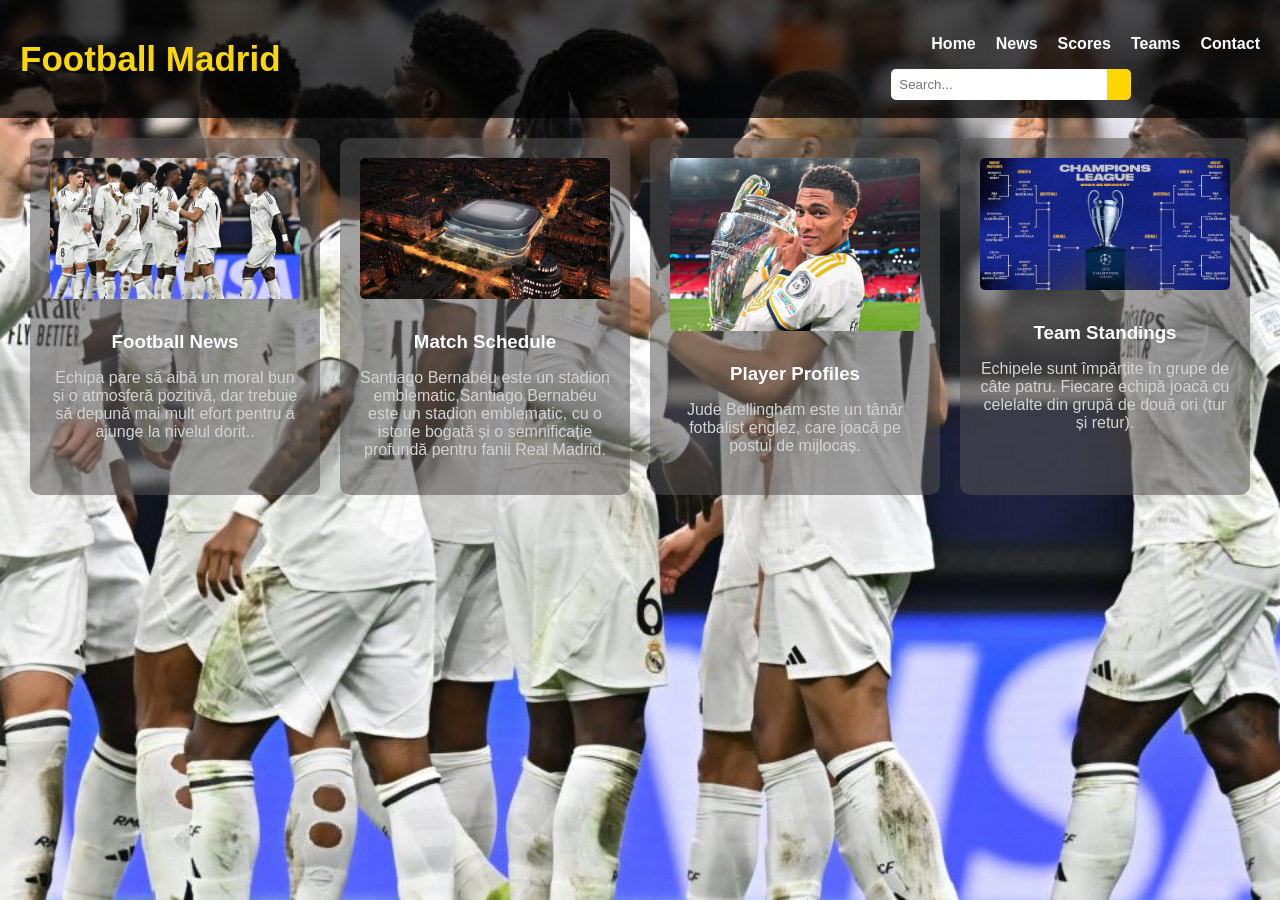
==== index.html @ 24f21135 "lab2" ====
<!DOCTYPE html>
<html lang="en">
<head>
    <meta charset="UTF-8">
    <meta name="viewport" content="width=device-width, initial-scale=1.0">
    <title>Football Madrid</title>
    <style>img {
        max-width: 100%;
        height: auto;
        object-fit: cover;
      }
        body {
            background-image: url('imagines/echipa.jpg'); /* Replace with your background image */
            background-size: cover;
            background-position: center;
            margin: 0;
            padding: 0;
            height: 100vh;
            font-family: sans-serif; /* Choose a suitable font */
            color: white; /* Text color */
        }

        .navbar {
            display: flex;
            align-items: center;
            justify-content: space-between;
            padding: 10px 20px;
            background: rgba(0, 0, 0, 0.7); /* Semi-transparent black background */
        }

        .logo {
            color: #FFD700; /* Gold color for the logo */
            font-size: 35px;
            font-weight: bold;
        }

        .menu ul {
            list-style: none;
            display: flex;
            gap: 20px;
        }

        .menu ul li a {
            text-decoration: none;
            color: white;
            font-size: 16px;
            font-weight: bold;
            transition: 0.3s;
        }

        .menu ul li a:hover {
            color: #FFD700; /* Gold on hover */
        }

        .search-box {
            display: flex;
        }

        .search-box input {
            padding: 8px;
            border: none;
            border-radius: 5px 0 0 5px; /* Rounded left corners */
            width: 200px; /* Adjust width as needed */
        }

        .search-box button {
            background-color: #FFD700; /* Gold search button */
            color: black;
            padding: 8px 12px;
            border: none;
            border-radius: 0 5px 5px 0; /* Rounded right corners */
            cursor: pointer;
        }

        .categories {
            display: flex;
            flex-wrap: wrap;
            justify-content: center;
            padding: 20px;
            gap: 20px;
        }

        .category {
            width: 250px; /* Adjust width as needed */
            background: rgba(85, 83, 83, 0.534); /* Semi-transparent black background */
            padding: 20px;
            border-radius: 10px;
            text-align: center; /* Center text within category */
        }

        .category img {
            max-width: 100%;
            height: auto;
            border-radius: 5px;
            margin-bottom: 10px;
        }

        .category h3 {
            margin-bottom: 10px;
        }

        .category p {
            color: lightgray; /* Lighter text color */
        }

        @media (max-width: 768px) {
            .navbar {
                flex-direction: column;
                text-align: center;
            }

            .menu ul {
                flex-direction: column;
                padding: 10px 0;
            }

            .menu ul li {
                margin: 10px 0;
            }

            .category {
                width: 90%; /* Full width on smaller screens */
            }
        }
    </style>
</head>
<body>
    <div class="navbar">
        <div class="icon">
            <h2 class="logo">Football Madrid</h2>
        </div>
        <div class="menu-search-container">
            <div class="menu">
                <ul>
                    <li><a href="index.html">Home</a></li>
                    <li><a href="news.html">News</a></li>
                    <li><a href="scores.html">Scores</a></li>
                    <li><a href="teams.html">Teams</a></li>
                    <li><a href="contact.html">Contact</a></li>
                </ul>
            </div>
            <div class="search-box">
                <input type="text" placeholder="Search...">
                <button></button>
            </div>
        </div>
    </div>

    <div class="categories">
        <div class="category">
            <img src="imagines/echipa.jpg" alt="Football">
            <h3>Football News</h3>
            <p> Echipa pare să aibă un moral bun și o atmosferă pozitivă, dar trebuie să depună mai mult efort pentru a ajunge la nivelul dorit..</p>
        </div>
        <div class="category">
            <img src="imagines/stadium.jpg" alt="Stadium">
            <h3>Match Schedule</h3>
            <p>Santiago Bernabéu este un stadion emblematic,Santiago Bernabéu este un stadion emblematic, cu o istorie bogată și o semnificație profundă pentru fanii Real Madrid.</p>
        </div>
        <div class="category">
            <img src="imagines/Bellingham.jpg" alt="Player">
            <h3>Player Profiles</h3>
            <p>Jude Bellingham este un tânăr fotbalist englez, care joacă pe postul de mijlocaș.</p>
        </div>
        <div class="category">
            <img src="imagines/tabel.jpg" alt="Team">
            <h3>Team Standings</h3>
            <p>Echipele sunt împărțite în grupe de câte patru. Fiecare echipă joacă cu celelalte din grupă de două ori (tur și retur).</p>
        </div>
    </div>
</body>
</html>
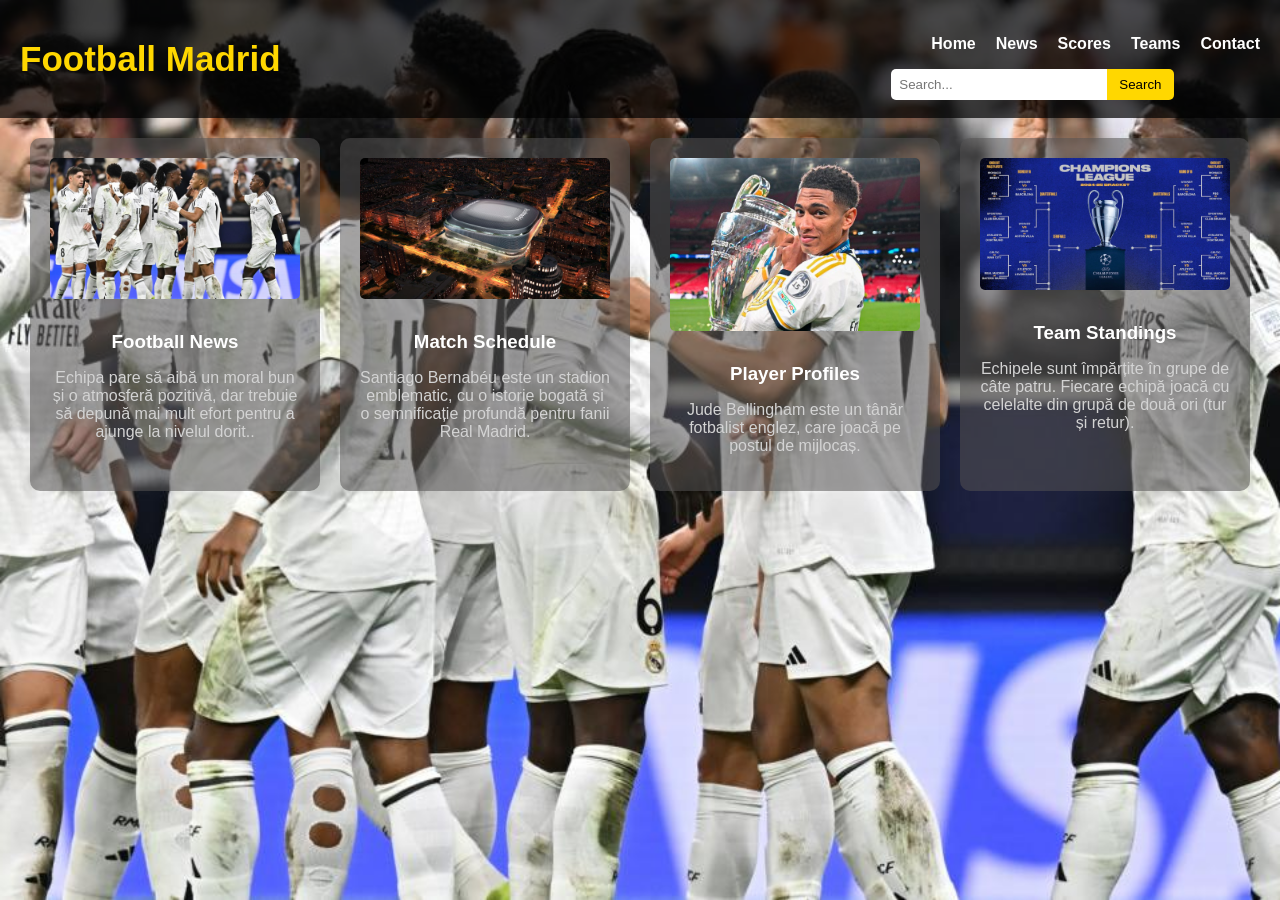
==== commit 36973bed: "lab3" ====
--- a/index.html
+++ b/index.html
@@ -4,20 +4,22 @@
     <meta charset="UTF-8">
     <meta name="viewport" content="width=device-width, initial-scale=1.0">
     <title>Football Madrid</title>
-    <style>img {
-        max-width: 100%;
-        height: auto;
-        object-fit: cover;
-      }
+    <style>
+        img {
+            max-width: 100%;
+            height: auto;
+            object-fit: cover;
+        }
+
         body {
-            background-image: url('imagines/echipa.jpg'); /* Replace with your background image */
+            background-image: url('imagines/echipa.jpg');
             background-size: cover;
             background-position: center;
             margin: 0;
             padding: 0;
             height: 100vh;
-            font-family: sans-serif; /* Choose a suitable font */
-            color: white; /* Text color */
+            font-family: sans-serif;
+            color: white;
         }
 
         .navbar {
@@ -25,11 +27,11 @@
             align-items: center;
             justify-content: space-between;
             padding: 10px 20px;
-            background: rgba(0, 0, 0, 0.7); /* Semi-transparent black background */
+            background: rgba(0, 0, 0, 0.7);
         }
 
         .logo {
-            color: #FFD700; /* Gold color for the logo */
+            color: #FFD700;
             font-size: 35px;
             font-weight: bold;
         }
@@ -49,7 +51,7 @@
         }
 
         .menu ul li a:hover {
-            color: #FFD700; /* Gold on hover */
+            color: #FFD700;
         }
 
         .search-box {
@@ -59,16 +61,16 @@
         .search-box input {
             padding: 8px;
             border: none;
-            border-radius: 5px 0 0 5px; /* Rounded left corners */
-            width: 200px; /* Adjust width as needed */
+            border-radius: 5px 0 0 5px;
+            width: 200px;
         }
 
         .search-box button {
-            background-color: #FFD700; /* Gold search button */
+            background-color: #FFD700;
             color: black;
             padding: 8px 12px;
             border: none;
-            border-radius: 0 5px 5px 0; /* Rounded right corners */
+            border-radius: 0 5px 5px 0;
             cursor: pointer;
         }
 
@@ -81,11 +83,11 @@
         }
 
         .category {
-            width: 250px; /* Adjust width as needed */
-            background: rgba(85, 83, 83, 0.534); /* Semi-transparent black background */
+            width: 250px;
+            background: rgba(85, 83, 83, 0.534);
             padding: 20px;
             border-radius: 10px;
-            text-align: center; /* Center text within category */
+            text-align: center;
         }
 
         .category img {
@@ -100,7 +102,7 @@
         }
 
         .category p {
-            color: lightgray; /* Lighter text color */
+            color: lightgray;
         }
 
         @media (max-width: 768px) {
@@ -119,7 +121,7 @@
             }
 
             .category {
-                width: 90%; /* Full width on smaller screens */
+                width: 90%;
             }
         }
     </style>
@@ -141,7 +143,7 @@
             </div>
             <div class="search-box">
                 <input type="text" placeholder="Search...">
-                <button></button>
+                <button>Search</button>
             </div>
         </div>
     </div>
@@ -155,7 +157,7 @@
         <div class="category">
             <img src="imagines/stadium.jpg" alt="Stadium">
             <h3>Match Schedule</h3>
-            <p>Santiago Bernabéu este un stadion emblematic,Santiago Bernabéu este un stadion emblematic, cu o istorie bogată și o semnificație profundă pentru fanii Real Madrid.</p>
+            <p>Santiago Bernabéu este un stadion emblematic, cu o istorie bogată și o semnificație profundă pentru fanii Real Madrid.</p>
         </div>
         <div class="category">
             <img src="imagines/Bellingham.jpg" alt="Player">
@@ -168,11 +170,7 @@
             <p>Echipele sunt împărțite în grupe de câte patru. Fiecare echipă joacă cu celelalte din grupă de două ori (tur și retur).</p>
         </div>
     </div>
+
+    <script src="main.js"></script>
 </body>
-</html>
-
-
-   
-      
-      
-
+</html>
